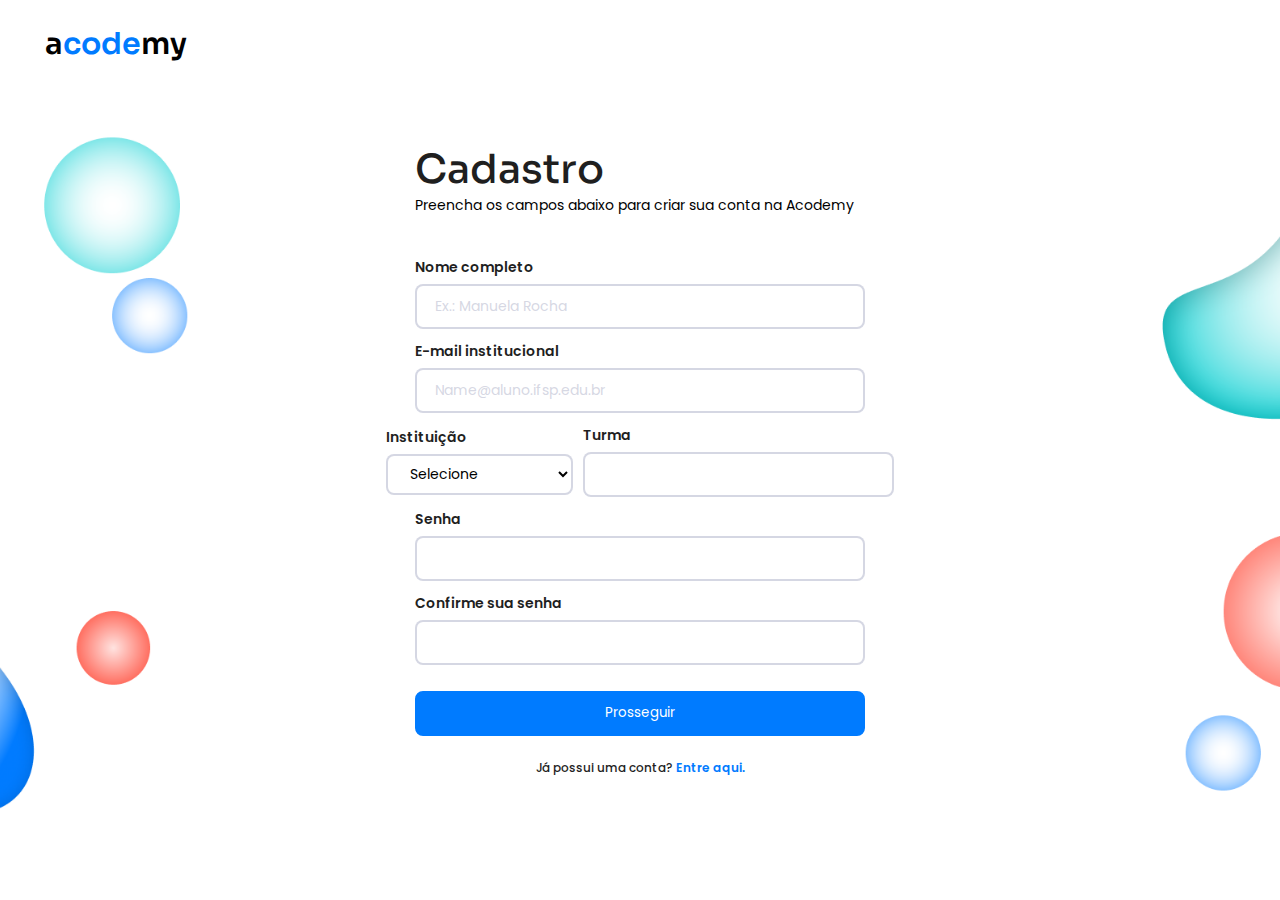
==== html/cadastro.html @ a8322be7 "20/11/2023 - 19:44" ====
<!DOCTYPE html>
<html lang="pt-br">

<head>
    <meta charset="UTF-8">
    <meta name="viewport" content="width=device-width, initial-scale=1.0">
    <link rel="stylesheet" href="../styles/style_cad.css">
    <title>Cadastre-se</title>
</head>

<body>
    <div class="logotipo">
        <p>a
        <div class="code">code</div>my</p>
    </div>

    <main>
        <div class="container-main">
            <h1>Cadastro</h1>
            <p>Preencha os campos abaixo para criar sua conta na Acodemy</p>

            <form action="">
                <label for="">Nome completo</label>
                <input type="text" name="nome_estudante" id="" class="custom-input" placeholder="Ex.: Manuela Rocha">

                <label for="">E-mail institucional</label>
                <input type="email" name="email_estudante" id="" class="custom-input" placeholder="Name@aluno.ifsp.edu.br">
                
                <div class="school">
                    <div class="school-column">
                        <label for="">Instituição</label>
                        <select name="instituicoes" id="instituicoes" class="custom-input">
                            <option value="default" id="default">Selecione</option>
                            <option value="IFSP Hortolândia">IFSP Hortolândia</option>
                            <option value="Unasp Hortolândia">Unasp Hortolândia</option>
                            <option value="PUC Campinas">PUC Campinas</option>
                            <option value="Unicamp">Unicamp</option>
                        </select>
                    </div>
                    <div class="school-column">
                        <label for="">Turma</label>
                        <input type="text" name="email" id="" class="custom-input">
                    </div>
                </div>

                <label for="">Senha</label>
                <input type="password" name="senha" class="custom-input" id="password">

                <label for="">Confirme sua senha</label>
                <input type="password" name="confirmar_senha" class="custom-input" id="password">

                <input type="submit" value="Prosseguir">
                <p class="link-register">Já possui uma conta? <a href="login.html">Entre aqui.</a></p>
            </form>

            <!--
                <button id="toggleBtn" onclick="togglePassword()">
                    <img id="toggleImg" src="../images/icons/visibility_off.png" alt="Mostrar Senha" width="24" height="24">
                </button>
    
                <button id="toggleBtn2" onclick="togglePassword()">
                    <img id="toggleImg" src="../images/icons/visibility_off.png" alt="Mostrar Senha" width="24" height="24">
                </button>
            -->

            <script src="../scripts/script.js"></script>
        </div>
    </main>
</body>

</html>
---- styles/style_cad.css ----
@import url('https://fonts.googleapis.com/css2?family=Poppins:wght@400;500;600;700&family=Sora:wght@300;400;500;600;700&display=swap');

* {
    margin: 0;
    padding: 0;
}

:root {
    --blue: #007BFF;
    --turquoise: #11D1D4;
    --salmon: #FF6F61;
    --black: #1F1F1F;
    --white: #FFF;
}

body {
    display: flex;
    flex-direction: column;

    background-color: var(--white);
    font-family: 'Poppins', sans-serif;
    font-size: 14px;

    background-image: url('../images/wallpapers/wallpaper_login.png');
    background-size: cover;
    background-repeat: no-repeat;
    background-position: center;
}

.logotipo {
    font-size: 30px;
    font-weight: 600;
    font-family: Sora;

    display: flex;
    flex-direction: row;

    margin-top: 25px;
    margin-left: 45px;
}

.logotipo .code {
    color: var(--blue);
}

main,
form {
    display: flex;
    flex-direction: column;
}

main {
    align-items: center;
    justify-content: center;
    height: 90vh;
}

h1 {
    color: #1F1F1F;
    font-family: Sora;
    font-size: 40px;
    font-style: normal;
    font-weight: 500;
    line-height: 33px;
    /* 82.5% */
    margin-bottom: 9px;
}

.container-main {
    width: 450px;
}

.btn-google {
    display: flex;
    align-items: center;
    justify-content: center;
    width: 100%;
    gap: 10px;
    height: 45px;
    cursor: pointer;
    margin-top: 30px;

    color: #1F1F1F;
    font-family: Poppins;
    font-size: 14px;
    font-style: normal;
    font-weight: 600;
    line-height: 33px;

    transition: .5s;
}

.btn-google:hover {
    border: 2px solid var(--black);
    background-color: var(--black);
    color: var(--white);
}

/* Estilos para o campo de entrada */
.custom-input,
.btn-google {
    border-radius: 8px;
    border: 2px solid rgba(201, 203, 218, 0.77);
    background-color: #FFF;
    font-family: Poppins;
    font-size: 14px;
    transition: .5s;
}

.custom-input {
    padding: 0 18px;
    height: 41px;
    outline: none;
    margin-bottom: 6px;
}

.custom-input::placeholder{
    color: rgba(201, 203, 218, 0.77);
}

.custom-input:focus {
    border: 2px solid var(--blue);
}

input[type="submit"] {
    border-radius: 8px;
    border: 2px solid #007BFF;
    background: #007BFF;
    height: 45px;
    font-family: Poppins;
    color: var(--white);
    cursor: pointer;
    margin-top: 20px;
}

form {
    margin-top: 35px;
}

form a {
    align-self: flex-end;
}

form .link-register {
    margin: auto;
    margin-top: 15px;

    color: #1F1F1F;
    font-family: Poppins;
    font-size: 12px;
    font-style: normal;
    font-weight: 500;
    line-height: 33px;
}

form .link-register a,
.recover-password {
    text-decoration: none;
    color: #007BFF;
    font-weight: 600;
}

.recover-password {
    font-size: 12px;
    line-height: 33px;
    margin-bottom: 14px;
}

form label {
    color: #1F1F1F;
    font-family: Poppins;
    font-size: 14px;
    font-style: normal;
    font-weight: 600;
    line-height: 33px;
}


/* teste da senha */

.password-input {
    padding-right: 30px;
}

#toggleBtn {
    background-color: var(--white);
    border: none;

    position: relative;
    top: -175px;
    right: -90%;
    cursor: pointer;
}

.school {
    display: flex;
    flex-direction: row;

    justify-content: center;
    align-items: center;
    gap: 10px;
}

.school-column {
    display: flex;
    flex-direction: column;
    width: 100%;
}

@media screen and (max-width: 530px) {
    .container-main {
        width: 85%;
    }

    .logotipo {
        margin-top: 25px;
        margin-left: 7.5%;
    }

    #toggleBtn {
        background-color: var(--white);
        border: none;

        position: relative;
        top: -175px;
        right: -86%;
        right: -86%;
        cursor: pointer;
    }

    .school {
        display: flex;
        flex-direction: column;
    
        justify-content: center;
        align-items: center;
        gap: 0px;
    }
    
    .school-column {
        display: flex;
        flex-direction: column;
        width: 100%;
    }
}

body::-webkit-scrollbar {
    width: 5px;
    z-index: -1;
    overflow: scroll;
}

body::-webkit-scrollbar-track {
    background: var(--black);
}

body::-webkit-scrollbar-thumb {
    background-color: #555555;
    border-radius: 0px;
    border: 1px solid transparent;
    z-index: -1;
}

select {
    padding-right: 50px;
    /* Adiciona espaço para a seta customizada */
}
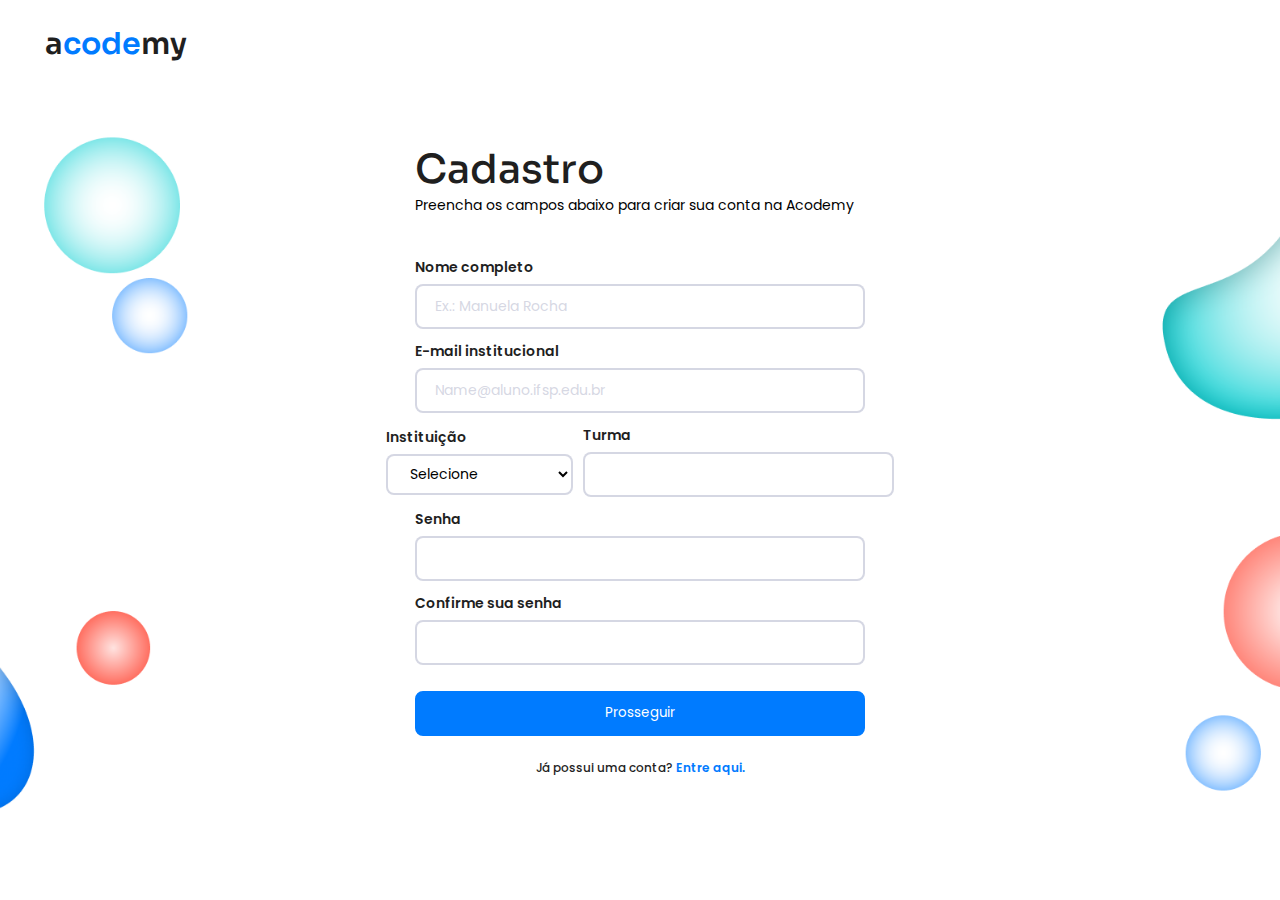
==== commit 23661125: "22/11/2023 - 22:44" ====
--- a/html/cadastro.html
+++ b/html/cadastro.html
@@ -9,10 +9,12 @@
 </head>
 
 <body>
-    <div class="logotipo">
-        <p>a
-        <div class="code">code</div>my</p>
-    </div>
+    <a href="../index.html">
+        <div class="logotipo">
+            <p>a
+            <div class="code">code</div>my</p>
+        </div>
+    </a>
 
     <main>
         <div class="container-main">
@@ -39,7 +41,7 @@
                     </div>
                     <div class="school-column">
                         <label for="">Turma</label>
-                        <input type="text" name="email" id="" class="custom-input">
+                        <input type="text" name="turma" id="" class="custom-input">
                     </div>
                 </div>
 
--- a/styles/style_cad.css
+++ b/styles/style_cad.css
@@ -41,6 +41,14 @@
 
 .logotipo .code {
     color: var(--blue);
+}
+
+a .logotipo {
+    color: var(--black);
+}
+
+a {
+    text-decoration: none;
 }
 
 main,
